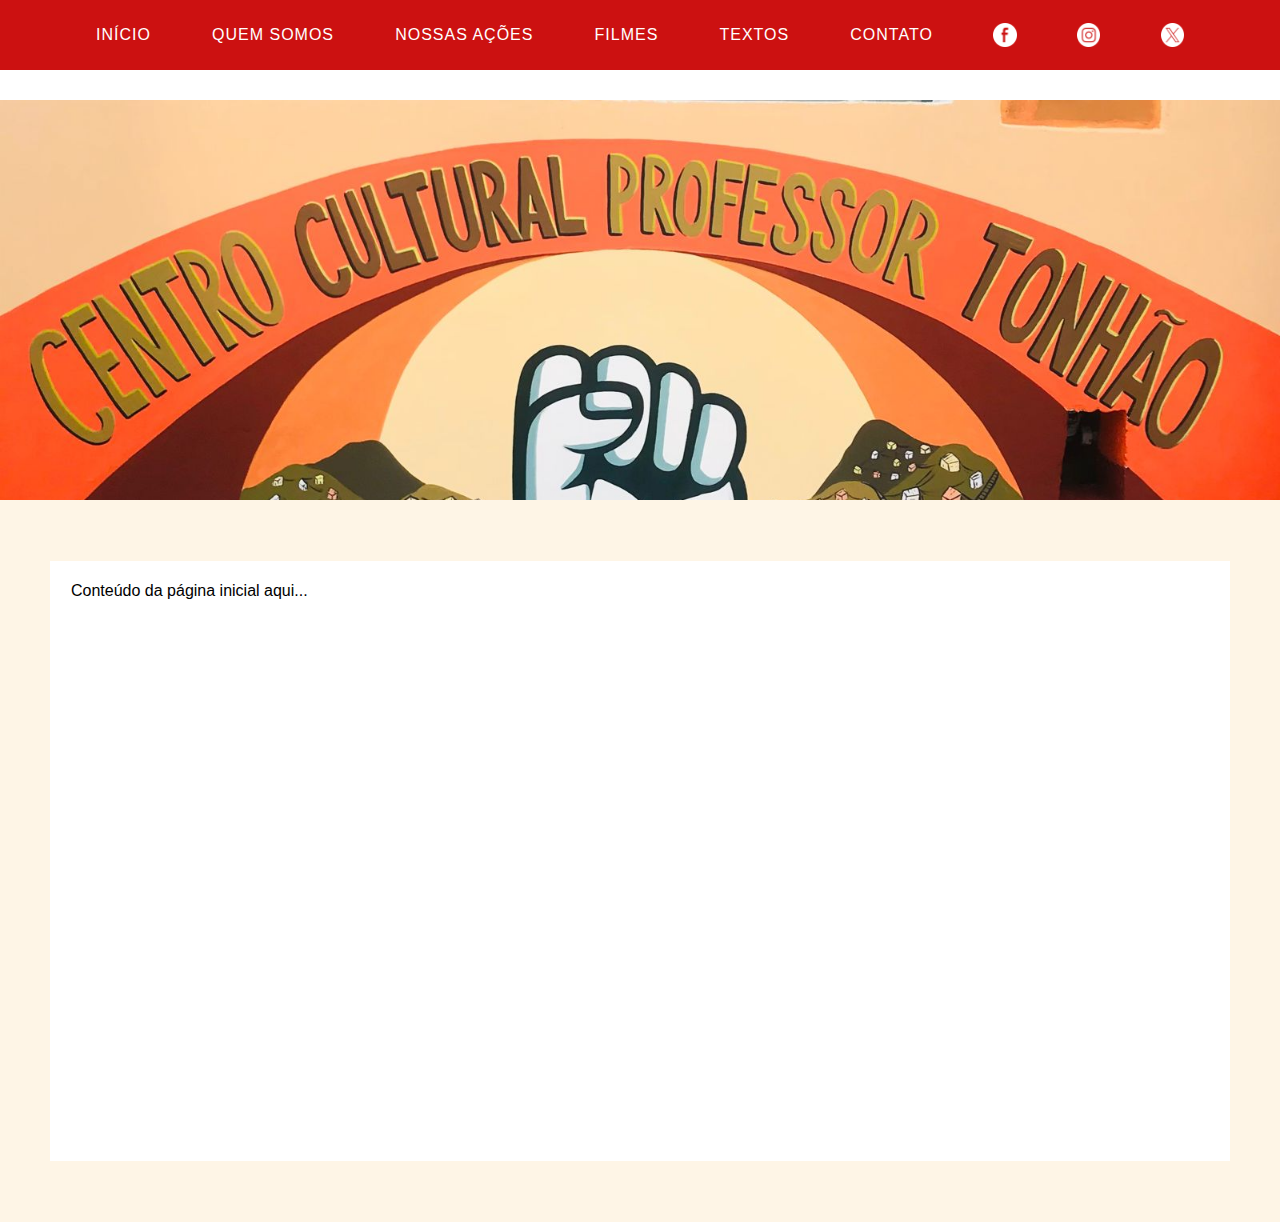
==== index.html @ 04b4cca9 "con" ====
<!DOCTYPE html>
<html lang="pt-br">

<head>
    <meta charset="UTF-8">
    <meta name="viewport" content="width=device-width, initial-scale=1.0">
    <title>C. C. Professor Tonhão</title>

    <link rel="stylesheet" type="text/css" href="./style.css">
</head>

<body>
    <header>

        <div class="caixa-menu">
            <div class="menu-grande">

                <nav class="intens-menu">
                    <a href="./index.html">Início</a>
                    <a href="./quem-somos.html">Quem somos</a>
                    <a href="./nossas-acoes.html">Nossas ações</a>
                    <a href="./filmes.html">Filmes</a>
                    <a href="./textos.html">Textos</a>
                    <a href="#">Contato</a>
                </nav>

                <div class="redes-sociais">
                    <a href="#">
                        <img src="./face.png">
                    </a>
                    <a href="#">
                        <img src="./insta.png">
                    </a>
                    <a href="#">
                        <img src="./twitter.png">
                    </a>
                </div>

                <div class="menu-pequeno">

                    <div class="dropdown">
                        <button class="dropbtn">Dropdown</button>
                        <div class="dropdown-content">
                        <a href="#">Link 1</a>
                        <a href="#">Link 2</a>
                        <a href="#">Link 3</a>
                        </div>
                    </div>

                </div>

            </div>
        </div>

        <div class="logo-e-descricao">
        </div>

    </header>

    <section class="main-section">
        <div class="container-pag-inicio">
            Conteúdo da página inicial aqui...
        </div>
    </section>
</body>

</html>
---- style.css ----
*{
    margin: 0px;
    padding: 0px;
    box-sizing: border-box;
}

html{
    scroll-behavior: smooth;
}

body{
    font-family: Arial, Helvetica, sans-serif;
}


/* Formatação do menu */
header .caixa-menu{
    background-color: #CC1111;
    width: 100%;
    height: 70px;
    display: flex;
    align-items: center;
    position: fixed;
    top: 0px;
}

header .caixa-menu .menu-grande{
    display: flex;
    width: 85%;
    margin: 0 auto;
    display: flex;
    justify-content: space-between;
}

header .caixa-menu .menu-grande nav{
    display: flex;
    width: 100%;
    align-items: center;
    justify-content: space-between;
}
header .caixa-menu .menu-grande nav a{
    text-decoration: none;
    color: #ffffff;
    text-transform: uppercase;
    letter-spacing: 1px;
}

header .caixa-menu .menu-grande .redes-sociais{
    display: flex;
    width: 30%;
    align-items: center;
    justify-content:end;
}
header .caixa-menu .menu-grande .redes-sociais a{
    text-decoration: none;
    display: flex;
    margin: 0px;
    padding: 0px;
    justify-content: end;
}
header .caixa-menu .menu-grande .redes-sociais a img{
    width: 28%;
}

@media screen and (min-width: 600px){
    header .caixa-menu .menu-grande .menu-pequeno{
        display: none;
    }
}

@media screen and (max-width: 600px){
    header .caixa-menu{
        width: 100%;
    }

    header .caixa-menu .menu-grande{
        width: 100%;
    }

    header .caixa-menu .menu-grande nav{
        display: none;
    }

    header .caixa-menu .menu-grande .redes-sociais{
        display: none;
    }

    .main-section{
        width: auto;
    }

    .main-section .container-pag-inicio{
        width: auto;
        height: auto;
    }
}


/* Formatação do menu mobile */
.dropbtn {
    background-color: #4CAF50;
    color: white;
    padding: 16px;
    font-size: 16px;
    border: none;
    cursor: pointer;
}
  
.dropdown {
    position: relative;
    display: inline-block;
}
  
.dropdown-content {
    display: none;
    position: absolute;
    background-color: #f9f9f9;
    min-width: 160px;
    box-shadow: 0px 8px 16px 0px rgba(0,0,0,0.2);
    z-index: 1;
}
  
.dropdown-content a {
    color: black;
    padding: 12px 16px;
    text-decoration: none;
    display: block;
}
  
.dropdown-content a:hover {background-color: #f1f1f1}
  
  .dropdown:hover .dropdown-content {
    display: block;
}
  
.dropdown:hover .dropbtn {
    background-color: #3e8e41;
}






header .logo-e-descricao{
    height: 400px;
    margin-top: 100px;
    background-color: #CC1111;

    background-image: url(./banner_tonhao.jpeg);
    background-position: top;
    background-repeat: no-repeat;
    background-size: cover;

    animation-name: rolar;
    animation-duration: 30s;
    animation-iteration-count: infinite;
    animation-timing-function: linear;
    animation-fill-mode: forwards;
}
@keyframes rolar {
    to{background-position: bottom;}
}


.main-section{
    width: auto;
    margin: 0px auto 0px;
    border: solid 1px transparent;
}
.main-section .container-pag-inicio{
    width: 1180px;
    margin: 60px auto;
    padding: 20px;
    background-color: #ffffff;
    border: solid 1px #ffffff8a;

    height: 600px;
}





#site-map{
    text-align: center;
    margin: 30px auto 40px;
}


/* Formatação da página de lista de cineastras */
.main-section{
    background-color: rgba(253, 223, 171, .3);
    width: auto;
}

.main-section .container-cineastra{
    max-width: 1180px;
    margin: 0 auto;
    margin-bottom: 20px;
}

.main-section .container-cineastra .cineastra{
    display: flex;
    border-bottom: solid 1px #000000;
    padding: 20px;
}

.main-section .container-cineastra .cineastra .foto-cineastra{
    width: 45%;
}

.main-section .container-cineastra .cineastra .foto-cineastra img{
    width: 100%;
}

.main-section .container-cineastra .cineastra .nome-cineastra{
    padding: 0px 0px 0px 30px;
}

.main-section .container-cineastra .cineastra .nome-cineastra h1{
    font-size: 40px;
    margin-bottom: 20px;
    font-weight: 900;
    letter-spacing: -1px;
}

.main-section .container-cineastra .cineastra .nome-cineastra p{
    font-size: 24px;
}

.main-section .container-cineastra .cineastra .nome-cineastra a{
    display: inline-block;
    text-decoration: none;
    color: #000000;
    padding: 10px 10px;
    margin: 10px 0px;
    background-color: orange;
}



/* Formatação da página do cineastras */
.main-section-cineastra{
    background-color: rgba(165, 42, 42, 0.021);
    width: auto;
    margin: 50px auto;
    height: auto;
    padding: 20px;
}

.main-section-cineastra .container-filmes{
    max-width: 1180px;
    margin: 0 auto;
    display: flex;
    flex-wrap: wrap;
}

.main-section-cineastra .container-filmes a{
    border-bottom: solid 1px black;
    display: block;
    text-decoration: none;
    color: #000000;
    flex-basis: 23%;
    margin: 20px auto;
    padding-bottom: 20px;
}

.main-section-cineastra .container-filmes a .filme img{
    width: 100%;
    height: 280px;
    object-fit: cover;
    object-position: center;
    border-radius: 20px;
}

.main-section-cineastra .container-filmes a .filme img:hover{
    filter: sepia(50%);
}

.main-section-cineastra .container-filmes a .filme h2{
    font-weight: 900;
    letter-spacing: -1px;
    text-align: center;
    margin-top: 10px;
}


/* Configuração do botão voltar pra lista de cineastras */
#myBtn {
   display: none;
   position: fixed;
   bottom: 20px;
   right: 45%;
   z-index: 99;
   font-size: 18px;
   border: none;
   outline: none;
   background-color: rgba(254, 66, 18, 1);
   color: white;
   cursor: pointer;
   padding: 15px;
   border-radius: 4px;
}
  
#myBtn:hover {
   background-color: #555;
}
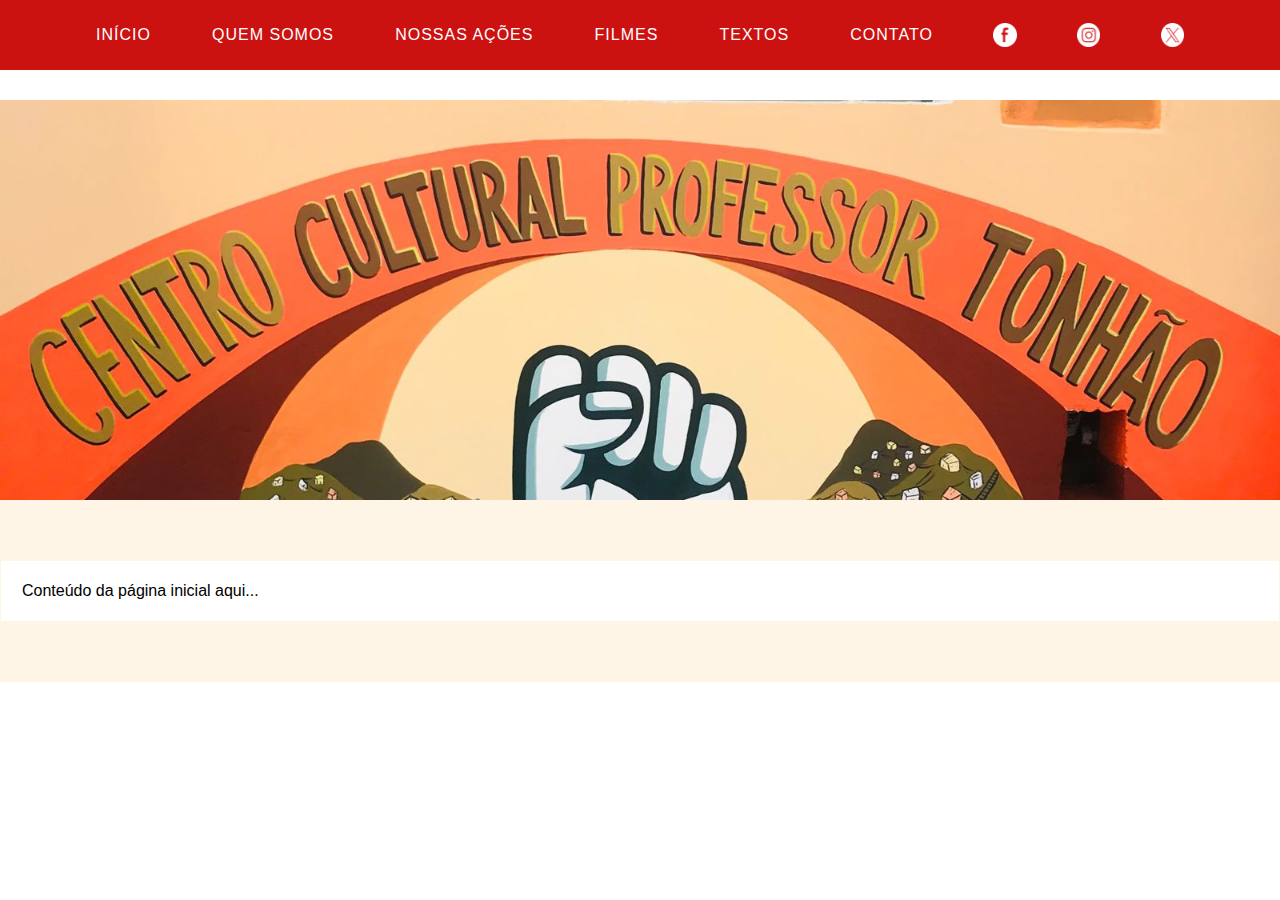
==== commit ae8c02cd: "FixesMenu" ====
--- a/index.html
+++ b/index.html
@@ -7,6 +7,9 @@
     <title>C. C. Professor Tonhão</title>
 
     <link rel="stylesheet" type="text/css" href="./style.css">
+
+    <link href="https://fonts.googleapis.com/css2?family=Material+Symbols+Outlined" rel="stylesheet" />
+
 </head>
 
 <body>
@@ -39,7 +42,9 @@
                 <div class="menu-pequeno">
 
                     <div class="dropdown">
-                        <button class="dropbtn">Dropdown</button>
+                        <a class="dropbtn">
+                            <span class="material-symbols-outlined">widgets</span>
+                        </a>
                         <div class="dropdown-content">
                         <a href="#">Link 1</a>
                         <a href="#">Link 2</a>
--- a/style.css
+++ b/style.css
@@ -12,6 +12,10 @@
     font-family: Arial, Helvetica, sans-serif;
 }
 
+.material-symbols-outlined {
+  font-variation-settings:'FILL' 0, 'wght' 400, 'GRAD' 0, 'opsz' 24;
+}
+
 
 /* Formatação do menu */
 header .caixa-menu{
@@ -62,6 +66,10 @@
     width: 28%;
 }
 
+header .caixa-menu .menu-grande .menu-pequeno{
+    width: 100%;
+}
+
 @media screen and (min-width: 600px){
     header .caixa-menu .menu-grande .menu-pequeno{
         display: none;
@@ -90,15 +98,16 @@
     }
 
     .main-section .container-pag-inicio{
-        width: auto;
-        height: auto;
+        width: 100%;
     }
 }
 
 
 /* Formatação do menu mobile */
 .dropbtn {
-    background-color: #4CAF50;
+    display: block;
+    text-align: center;
+    background-color: #CC1111;
     color: white;
     padding: 16px;
     font-size: 16px;
@@ -107,22 +116,25 @@
 }
   
 .dropdown {
-    position: relative;
-    display: inline-block;
+    position: ;
+    display: block;
+    margin: 0 auto;
+    width: 100%;
 }
   
 .dropdown-content {
     display: none;
     position: absolute;
+    left: 9%;
     background-color: #f9f9f9;
-    min-width: 160px;
+    min-width: 300px;
     box-shadow: 0px 8px 16px 0px rgba(0,0,0,0.2);
     z-index: 1;
 }
   
 .dropdown-content a {
     color: black;
-    padding: 12px 16px;
+    padding: 12px 100px;
     text-decoration: none;
     display: block;
 }
@@ -134,7 +146,7 @@
 }
   
 .dropdown:hover .dropbtn {
-    background-color: #3e8e41;
+    background-color: #cf1c1c;
 }
 
 
@@ -169,13 +181,13 @@
     border: solid 1px transparent;
 }
 .main-section .container-pag-inicio{
-    width: 1180px;
+    width: 100%;
     margin: 60px auto;
     padding: 20px;
     background-color: #ffffff;
     border: solid 1px #ffffff8a;
 
-    height: 600px;
+    height: auto;
 }
 
 
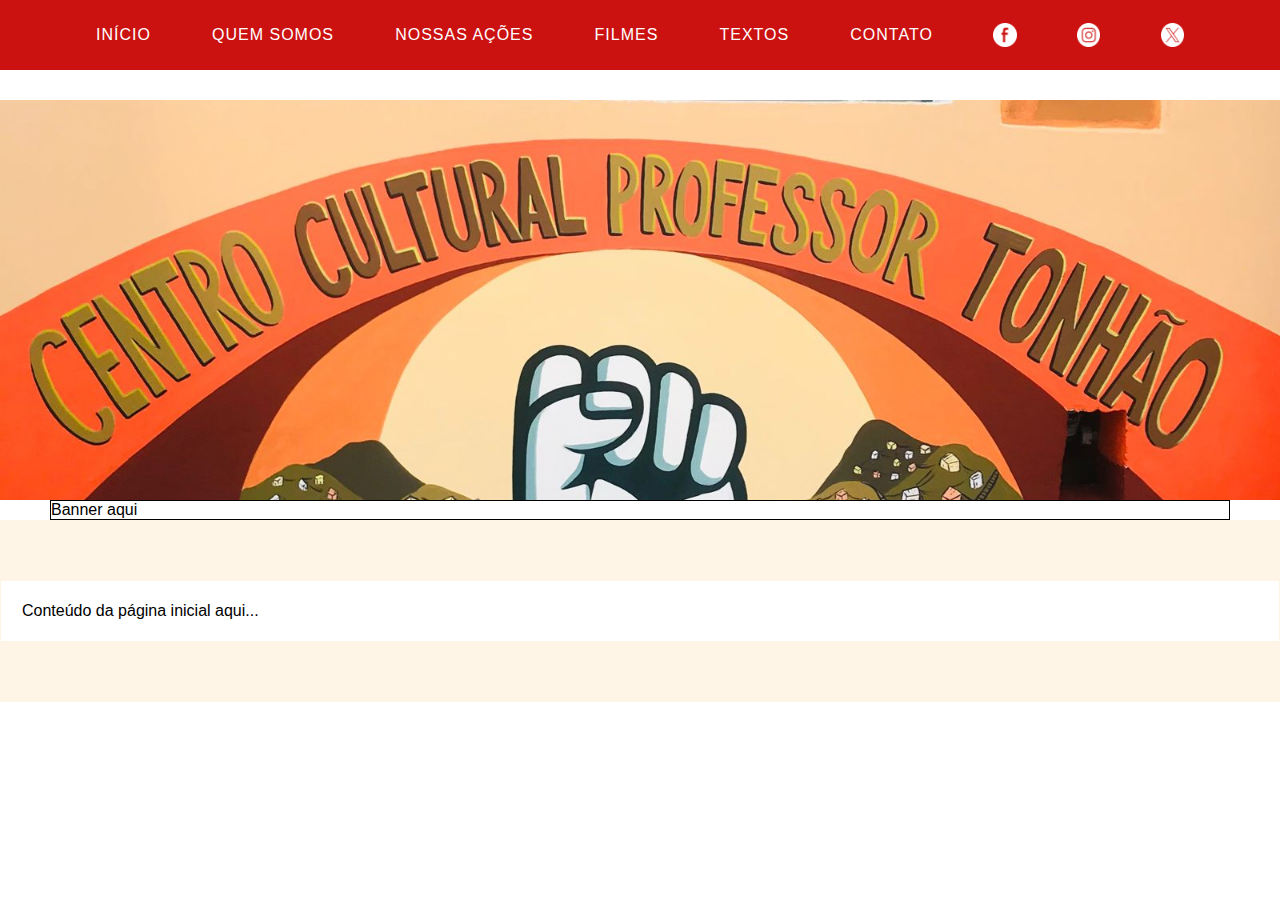
==== commit a2a583b9: "Continued" ====
--- a/index.html
+++ b/index.html
@@ -46,9 +46,12 @@
                             <span class="material-symbols-outlined">widgets</span>
                         </a>
                         <div class="dropdown-content">
-                        <a href="#">Link 1</a>
-                        <a href="#">Link 2</a>
-                        <a href="#">Link 3</a>
+                            <a href="./index.html">Início</a>
+                            <a href="./quem-somos.html">Quem somos</a>
+                            <a href="./nossas-acoes.html">Nossas ações</a>
+                            <a href="./filmes.html">Filmes</a>
+                            <a href="./textos.html">Textos</a>
+                            <a href="./contato.html">Contato</a>
                         </div>
                     </div>
 
@@ -57,10 +60,26 @@
             </div>
         </div>
 
+        <div class="redes-sociais-mob">
+            <a href="#">
+                <img src="./face.png">
+            </a>
+            <a href="#">
+                <img src="./insta.png">
+            </a>
+            <a href="#">
+                <img src="./twitter.png">
+            </a>
+        </div>
+
         <div class="logo-e-descricao">
         </div>
 
     </header>
+
+    <div class="banner-tonhao">
+        Banner aqui
+    </div>
 
     <section class="main-section">
         <div class="container-pag-inicio">
--- a/style.css
+++ b/style.css
@@ -66,6 +66,33 @@
     width: 28%;
 }
 
+
+
+.redes-sociais-mob{
+    display: flex;
+    margin: 23% auto -80px;
+    width: 200px;
+}
+.redes-sociais-mob a{
+    text-decoration: none;
+    display: block;
+    margin: 0px;
+    padding: 0px;
+}
+.redes-sociais-mob a img{
+    width: 70%;
+    filter:brightness(20%);
+}
+
+@media screen and (min-width:600px){
+    .redes-sociais-mob{
+        display: none;
+    }
+}
+
+
+
+
 header .caixa-menu .menu-grande .menu-pequeno{
     width: 100%;
 }
@@ -103,7 +130,10 @@
 }
 
 
-/* Formatação do menu mobile */
+
+
+
+/* FORMATAÇÃO DO MENU MOBILE */
 .dropbtn {
     display: block;
     text-align: center;
@@ -126,6 +156,7 @@
     display: none;
     position: absolute;
     left: 9%;
+    top: 110%;
     background-color: #f9f9f9;
     min-width: 300px;
     box-shadow: 0px 8px 16px 0px rgba(0,0,0,0.2);
@@ -134,9 +165,11 @@
   
 .dropdown-content a {
     color: black;
-    padding: 12px 100px;
-    text-decoration: none;
-    display: block;
+    padding: 12px 80px;
+    text-decoration: none;
+    display: block;
+    text-transform: uppercase;
+    border-bottom: 1px solid #CC1111;
 }
   
 .dropdown-content a:hover {background-color: #f1f1f1}
@@ -148,7 +181,6 @@
 .dropdown:hover .dropbtn {
     background-color: #cf1c1c;
 }
-
 
 
 
@@ -175,6 +207,17 @@
 }
 
 
+
+
+
+/* FORMATAÇÃO DO BANNER PRINCIPAL */
+.banner-tonhao{
+    width: 1180px;
+    margin: 0 auto;
+    border: solid 1px black;
+}
+
+
 .main-section{
     width: auto;
     margin: 0px auto 0px;
@@ -200,7 +243,11 @@
 }
 
 
-/* Formatação da página de lista de cineastras */
+
+
+
+
+/* FORMATAÇÃO DA PÁGINA CINEASTRAS */
 .main-section{
     background-color: rgba(253, 223, 171, .3);
     width: auto;
@@ -252,7 +299,9 @@
 
 
 
-/* Formatação da página do cineastras */
+
+
+/* FORMATAÇÃO DA PÁGINA DO CINEASTRA */
 .main-section-cineastra{
     background-color: rgba(165, 42, 42, 0.021);
     width: auto;
@@ -298,7 +347,10 @@
 }
 
 
-/* Configuração do botão voltar pra lista de cineastras */
+
+
+
+/* CONFIGURAÇÃO DO BOTÃO VOLTAR PARA LISTA DE CINEASTRAS */
 #myBtn {
    display: none;
    position: fixed;
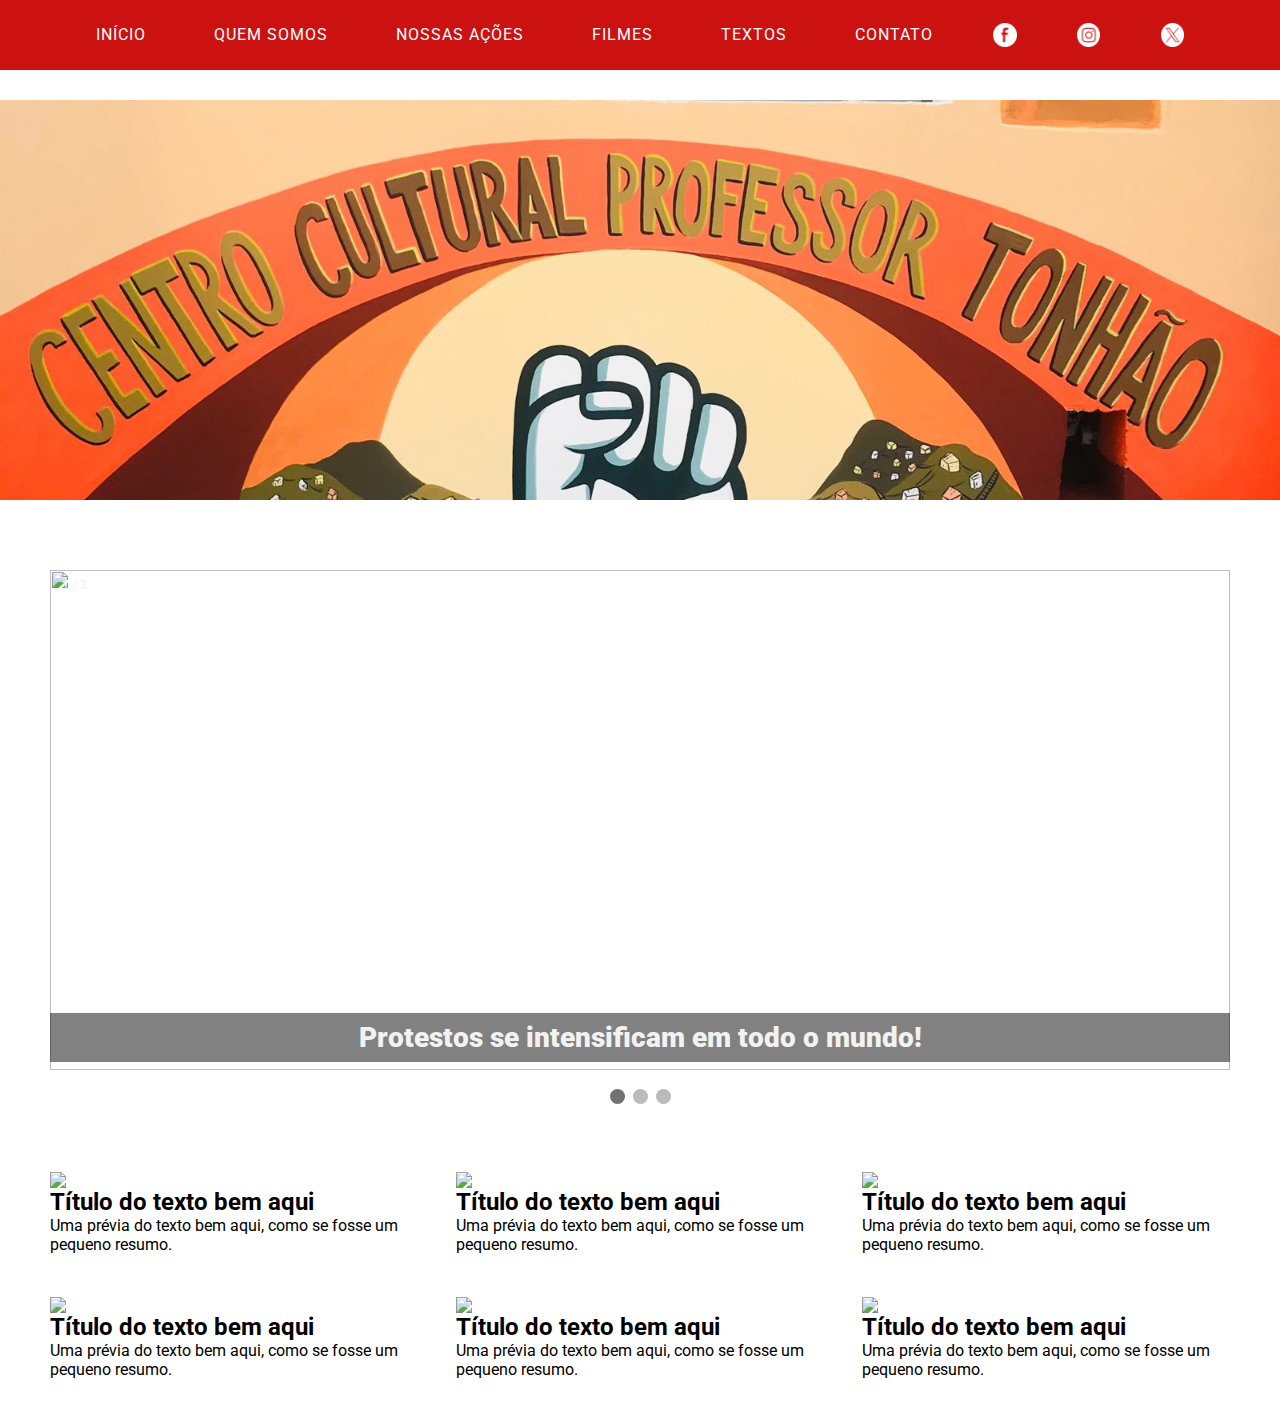
==== commit 075964f4: "MoreAdd" ====
--- a/index.html
+++ b/index.html
@@ -7,6 +7,10 @@
     <title>C. C. Professor Tonhão</title>
 
     <link rel="stylesheet" type="text/css" href="./style.css">
+
+    <link rel="preconnect" href="https://fonts.googleapis.com">
+    <link rel="preconnect" href="https://fonts.gstatic.com" crossorigin>
+    <link href="https://fonts.googleapis.com/css2?family=Roboto:ital,wght@0,100;0,300;0,400;0,500;0,700;0,900;1,100;1,300;1,400;1,500;1,700;1,900&display=swap" rel="stylesheet">
 
     <link href="https://fonts.googleapis.com/css2?family=Material+Symbols+Outlined" rel="stylesheet" />
 
@@ -77,13 +81,91 @@
 
     </header>
 
+
+
     <div class="banner-tonhao">
-        Banner aqui
+
+        <div class="slideshow-container">
+
+            <div class="mySlides fade">
+                <div class="numbertext">1 / 3</div>
+                <img src="https://f.i.uol.com.br/fotografia/2016/03/12/594821-970x600-1.jpeg" style="width:100%; height: 500px; object-fit: cover;">
+                <div class="text">Protestos se intensificam em todo o mundo!</div>
+            </div>
+
+            <div class="mySlides fade">
+                <div class="numbertext">2 / 3</div>
+                <img src="https://www.cartacapital.com.br/wp-content/uploads/2022/09/afp.png" style="width:100%; height: 500px; object-fit: cover;">
+                <div class="text">Extrema direita avança nas eleições pelo mundo.</div>
+            </div>
+
+            <div class="mySlides fade">
+                <div class="numbertext">3 / 3</div>
+                <img src="https://imagens.ebc.com.br/0cIsFXlId37ORVW1SCEo3JXZ_-U=/1170x700/smart/https://agenciabrasil.ebc.com.br/sites/default/files/thumbnails/image/53511981280_0bc28a0942_o.jpg" style="width:100%; height: 500px; object-fit: cover;">
+                <div class="text">Mais uma vez esperanças são desperdiçadas nas eleições.</div>
+            </div>
+
+        </div>
+        <br>
+
+        <div style="text-align:center">
+            <span class="dot"></span> 
+            <span class="dot"></span> 
+            <span class="dot"></span> 
+        </div>
+
+        <script src="./banner.js"></script>
+
     </div>
+
 
     <section class="main-section">
         <div class="container-pag-inicio">
-            Conteúdo da página inicial aqui...
+            
+            <div class="miniatura" id="miniatura-1">
+                <img src="https://i.pinimg.com/564x/c0/b2/1b/c0b21bec46426c8a1ab262c1dafa46ee.jpg">
+
+                <h2>Título do texto bem aqui</h2>
+                <p>Uma prévia do texto bem aqui, como se fosse um pequeno resumo.</p>
+            </div>
+
+            <div class="miniatura margem-mini" id="miniatura-2">
+                <img src="https://i.pinimg.com/564x/c0/b2/1b/c0b21bec46426c8a1ab262c1dafa46ee.jpg">
+
+                <h2>Título do texto bem aqui</h2>
+                <p>Uma prévia do texto bem aqui, como se fosse um pequeno resumo.</p>
+            </div>
+
+            <div class="miniatura" id="miniatura-3">
+                <img src="https://i.pinimg.com/564x/c0/b2/1b/c0b21bec46426c8a1ab262c1dafa46ee.jpg">
+
+                <h2>Título do texto bem aqui</h2>
+                <p>Uma prévia do texto bem aqui, como se fosse um pequeno resumo.</p>
+            </div>
+
+            <!------------------------------------------------->
+
+            <div class="miniatura" id="miniatura-4">
+                <img src="https://i.pinimg.com/564x/c0/b2/1b/c0b21bec46426c8a1ab262c1dafa46ee.jpg">
+
+                <h2>Título do texto bem aqui</h2>
+                <p>Uma prévia do texto bem aqui, como se fosse um pequeno resumo.</p>
+            </div>
+
+            <div class="miniatura margem-mini" id="miniatura-5">
+                <img src="https://i.pinimg.com/564x/c0/b2/1b/c0b21bec46426c8a1ab262c1dafa46ee.jpg">
+
+                <h2>Título do texto bem aqui</h2>
+                <p>Uma prévia do texto bem aqui, como se fosse um pequeno resumo.</p>
+            </div>
+
+            <div class="miniatura" id="miniatura-6">
+                <img src="https://i.pinimg.com/564x/c0/b2/1b/c0b21bec46426c8a1ab262c1dafa46ee.jpg">
+
+                <h2>Título do texto bem aqui</h2>
+                <p>Uma prévia do texto bem aqui, como se fosse um pequeno resumo.</p>
+            </div>
+
         </div>
     </section>
 </body>
--- a/style.css
+++ b/style.css
@@ -9,7 +9,7 @@
 }
 
 body{
-    font-family: Arial, Helvetica, sans-serif;
+    font-family: 'Roboto', sans-serif;
 }
 
 .material-symbols-outlined {
@@ -26,6 +26,8 @@
     align-items: center;
     position: fixed;
     top: 0px;
+
+    z-index: 1;
 }
 
 header .caixa-menu .menu-grande{
@@ -213,25 +215,101 @@
 /* FORMATAÇÃO DO BANNER PRINCIPAL */
 .banner-tonhao{
     width: 1180px;
-    margin: 0 auto;
-    border: solid 1px black;
-}
-
-
+    margin: 70px auto 0px;
+}
+
+.mySlides {display: none;}
+img {vertical-align: middle;}
+
+/* Slideshow container */
+.slideshow-container {
+  width: 100%;
+  position: relative;
+  margin: auto;
+}
+
+/* Caption text */
+.text {
+  color: #f2f2f2;
+  font-size: 28px;
+  font-weight: 900;
+  background-color: rgba(0, 0, 0, 0.493);
+  padding: 8px 12px;
+  position: absolute;
+  bottom: 8px;
+  width: 100%;
+  text-align: center;
+}
+
+/* Number text (1/3 etc) */
+.numbertext {
+  color: #f2f2f2;
+  font-size: 12px;
+  padding: 8px 12px;
+  position: absolute;
+  top: 0;
+}
+
+/* The dots/bullets/indicators */
+.dot {
+  height: 15px;
+  width: 15px;
+  margin: 0 2px;
+  background-color: #bbb;
+  border-radius: 50%;
+  display: inline-block;
+  transition: background-color 0.6s ease;
+}
+
+.active {
+  background-color: #717171;
+}
+
+/* Fading animation */
+.fade {
+  animation-name: fade;
+  animation-duration: 1.5s;
+}
+
+@keyframes fade {
+  from {opacity: .4} 
+  to {opacity: 1}
+}
+
+/* On smaller screens, decrease text size */
+@media only screen and (max-width: 300px) {
+  .text {font-size: 11px}
+}
+
+
+
+
+
+
+
+/* FORMATAÇÃO MAIN SECTION */
 .main-section{
     width: auto;
     margin: 0px auto 0px;
     border: solid 1px transparent;
 }
 .main-section .container-pag-inicio{
-    width: 100%;
-    margin: 60px auto;
-    padding: 20px;
-    background-color: #ffffff;
-    border: solid 1px #ffffff8a;
-
-    height: auto;
-}
+    display: flex;
+    flex-wrap: wrap;
+    width: 1180px;
+    margin: 60px auto 0px;
+}
+.main-section .container-pag-inicio .miniatura{
+    width: 366px;
+    margin-bottom: 24px;
+}
+.main-section .container-pag-inicio .miniatura img{
+    width: 100%;
+}
+.main-section .container-pag-inicio .margem-mini{
+    margin: 0px 40px 40px;
+}
+
 
 
 
@@ -249,7 +327,6 @@
 
 /* FORMATAÇÃO DA PÁGINA CINEASTRAS */
 .main-section{
-    background-color: rgba(253, 223, 171, .3);
     width: auto;
 }
 
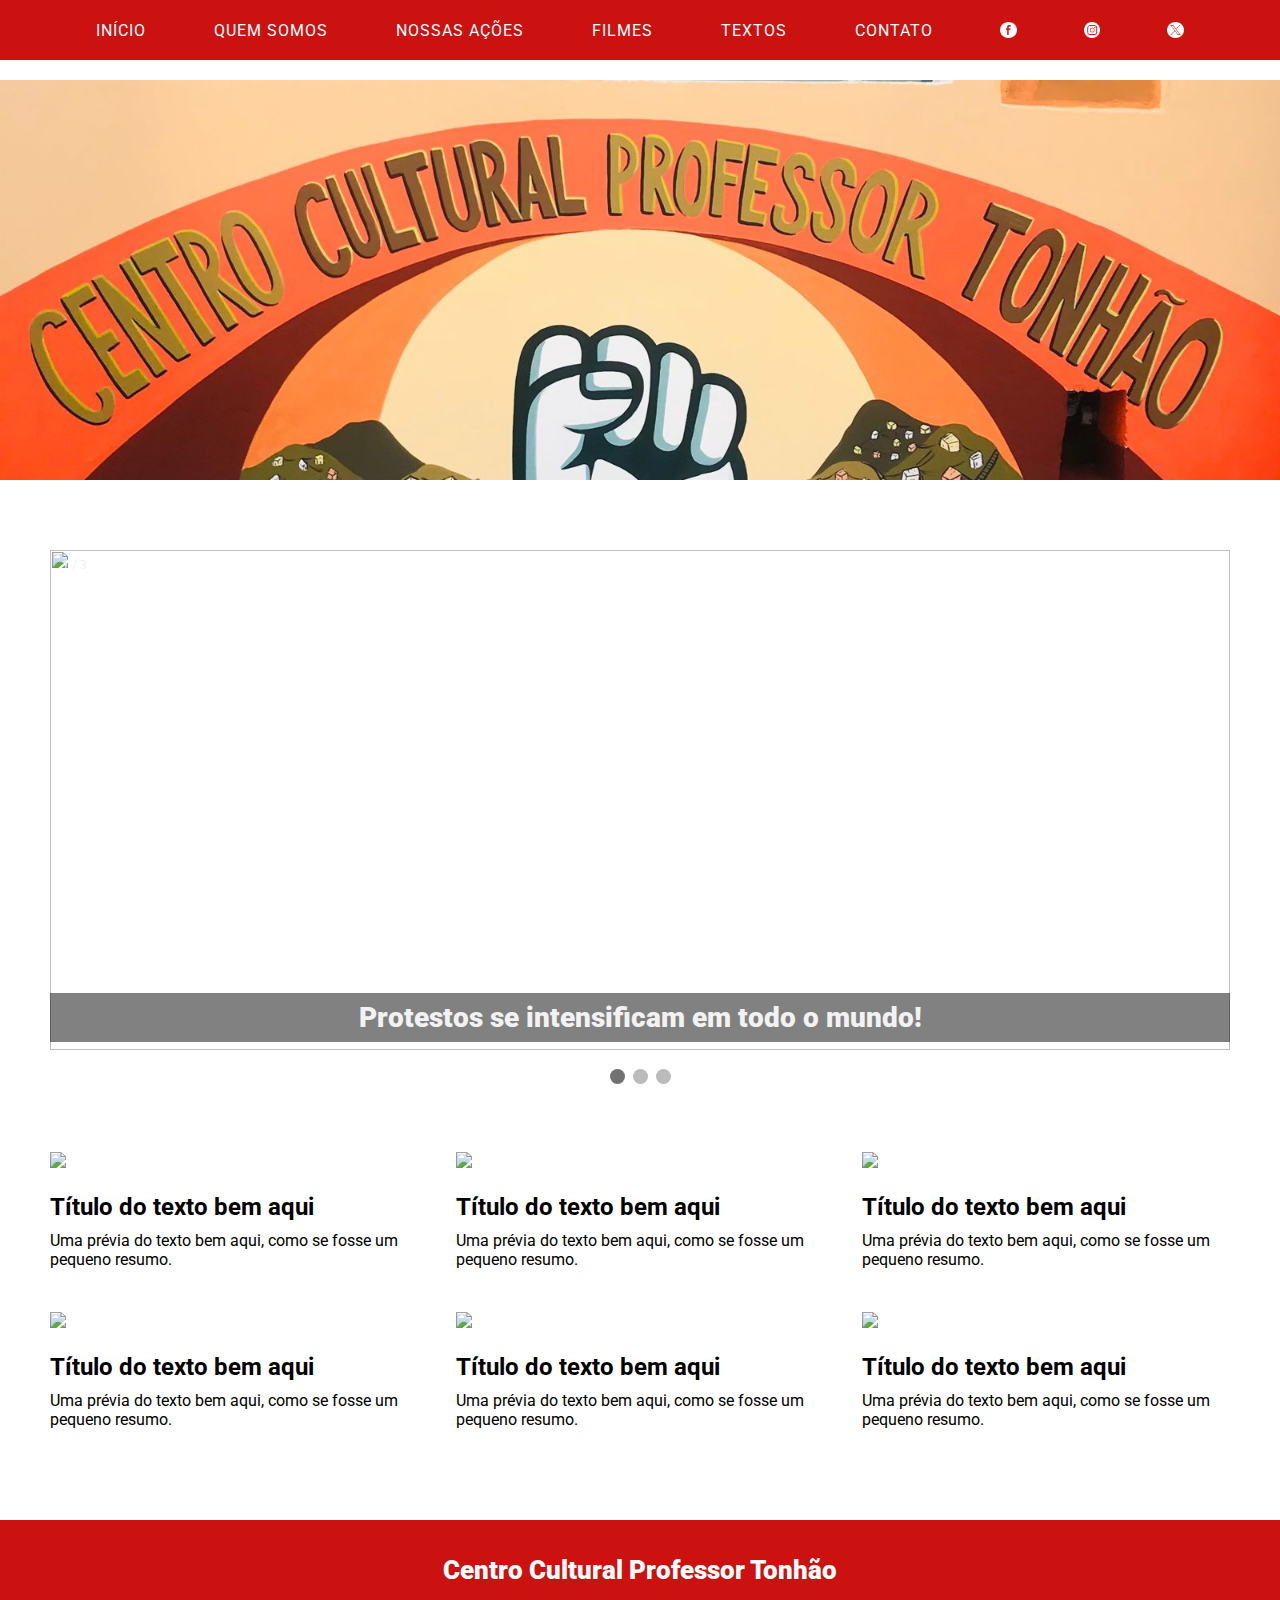
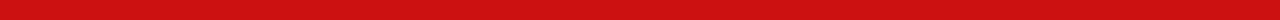
==== commit 2cb1033f: "NewDD" ====
--- a/index.html
+++ b/index.html
@@ -14,54 +14,22 @@
 
     <link href="https://fonts.googleapis.com/css2?family=Material+Symbols+Outlined" rel="stylesheet" />
 
+    <script src="https://ajax.googleapis.com/ajax/libs/jquery/3.4.1/jquery.min.js"></script>
+
+    <script>
+        $(function () {
+            $('#cx-footer').load("./footer.html");
+            $('#menu').load("./menu.html");
+        });
+    </script>
+
 </head>
 
 <body>
     <header>
 
-        <div class="caixa-menu">
-            <div class="menu-grande">
-
-                <nav class="intens-menu">
-                    <a href="./index.html">Início</a>
-                    <a href="./quem-somos.html">Quem somos</a>
-                    <a href="./nossas-acoes.html">Nossas ações</a>
-                    <a href="./filmes.html">Filmes</a>
-                    <a href="./textos.html">Textos</a>
-                    <a href="#">Contato</a>
-                </nav>
-
-                <div class="redes-sociais">
-                    <a href="#">
-                        <img src="./face.png">
-                    </a>
-                    <a href="#">
-                        <img src="./insta.png">
-                    </a>
-                    <a href="#">
-                        <img src="./twitter.png">
-                    </a>
-                </div>
-
-                <div class="menu-pequeno">
-
-                    <div class="dropdown">
-                        <a class="dropbtn">
-                            <span class="material-symbols-outlined">widgets</span>
-                        </a>
-                        <div class="dropdown-content">
-                            <a href="./index.html">Início</a>
-                            <a href="./quem-somos.html">Quem somos</a>
-                            <a href="./nossas-acoes.html">Nossas ações</a>
-                            <a href="./filmes.html">Filmes</a>
-                            <a href="./textos.html">Textos</a>
-                            <a href="./contato.html">Contato</a>
-                        </div>
-                    </div>
-
-                </div>
-
-            </div>
+        <div class="caixa-menu" id="menu">
+            
         </div>
 
         <div class="redes-sociais-mob">
@@ -123,51 +91,71 @@
         <div class="container-pag-inicio">
             
             <div class="miniatura" id="miniatura-1">
-                <img src="https://i.pinimg.com/564x/c0/b2/1b/c0b21bec46426c8a1ab262c1dafa46ee.jpg">
+                <a href="#">
+                    <img src="https://i.pinimg.com/564x/c0/b2/1b/c0b21bec46426c8a1ab262c1dafa46ee.jpg">
 
-                <h2>Título do texto bem aqui</h2>
-                <p>Uma prévia do texto bem aqui, como se fosse um pequeno resumo.</p>
+                    <h2>Título do texto bem aqui</h2>
+                    <p>Uma prévia do texto bem aqui, como se fosse um pequeno resumo.</p>
+                </a>
             </div>
 
             <div class="miniatura margem-mini" id="miniatura-2">
-                <img src="https://i.pinimg.com/564x/c0/b2/1b/c0b21bec46426c8a1ab262c1dafa46ee.jpg">
+                <a href="#">
+                    <img src="https://i.pinimg.com/564x/c0/b2/1b/c0b21bec46426c8a1ab262c1dafa46ee.jpg">
 
-                <h2>Título do texto bem aqui</h2>
-                <p>Uma prévia do texto bem aqui, como se fosse um pequeno resumo.</p>
+                    <h2>Título do texto bem aqui</h2>
+                    <p>Uma prévia do texto bem aqui, como se fosse um pequeno resumo.</p>
+                </a>
             </div>
 
             <div class="miniatura" id="miniatura-3">
-                <img src="https://i.pinimg.com/564x/c0/b2/1b/c0b21bec46426c8a1ab262c1dafa46ee.jpg">
+                <a href="#">
+                    <img src="https://i.pinimg.com/564x/c0/b2/1b/c0b21bec46426c8a1ab262c1dafa46ee.jpg">
 
-                <h2>Título do texto bem aqui</h2>
-                <p>Uma prévia do texto bem aqui, como se fosse um pequeno resumo.</p>
+                    <h2>Título do texto bem aqui</h2>
+                    <p>Uma prévia do texto bem aqui, como se fosse um pequeno resumo.</p>
+                </a>
             </div>
 
             <!------------------------------------------------->
 
             <div class="miniatura" id="miniatura-4">
-                <img src="https://i.pinimg.com/564x/c0/b2/1b/c0b21bec46426c8a1ab262c1dafa46ee.jpg">
+                <a href="#">
+                    <img src="https://i.pinimg.com/564x/c0/b2/1b/c0b21bec46426c8a1ab262c1dafa46ee.jpg">
 
-                <h2>Título do texto bem aqui</h2>
-                <p>Uma prévia do texto bem aqui, como se fosse um pequeno resumo.</p>
+                    <h2>Título do texto bem aqui</h2>
+                    <p>Uma prévia do texto bem aqui, como se fosse um pequeno resumo.</p>
+                </a>
             </div>
 
             <div class="miniatura margem-mini" id="miniatura-5">
-                <img src="https://i.pinimg.com/564x/c0/b2/1b/c0b21bec46426c8a1ab262c1dafa46ee.jpg">
+                <a href="#">
+                    <img src="https://i.pinimg.com/564x/c0/b2/1b/c0b21bec46426c8a1ab262c1dafa46ee.jpg">
 
-                <h2>Título do texto bem aqui</h2>
-                <p>Uma prévia do texto bem aqui, como se fosse um pequeno resumo.</p>
+                    <h2>Título do texto bem aqui</h2>
+                    <p>Uma prévia do texto bem aqui, como se fosse um pequeno resumo.</p>
+                </a>
             </div>
 
             <div class="miniatura" id="miniatura-6">
-                <img src="https://i.pinimg.com/564x/c0/b2/1b/c0b21bec46426c8a1ab262c1dafa46ee.jpg">
+                <a href="#">
+                    <img src="https://i.pinimg.com/564x/c0/b2/1b/c0b21bec46426c8a1ab262c1dafa46ee.jpg">
 
-                <h2>Título do texto bem aqui</h2>
-                <p>Uma prévia do texto bem aqui, como se fosse um pequeno resumo.</p>
+                    <h2>Título do texto bem aqui</h2>
+                    <p>Uma prévia do texto bem aqui, como se fosse um pequeno resumo.</p>
+                </a>
             </div>
 
         </div>
     </section>
+
+
+    <footer>
+        <div id="cx-footer">
+            
+        </div>
+    </footer>
+
 </body>
 
 </html>--- a/style.css
+++ b/style.css
@@ -21,7 +21,7 @@
 header .caixa-menu{
     background-color: #CC1111;
     width: 100%;
-    height: 70px;
+    height: 60px;
     display: flex;
     align-items: center;
     position: fixed;
@@ -65,7 +65,7 @@
     justify-content: end;
 }
 header .caixa-menu .menu-grande .redes-sociais a img{
-    width: 28%;
+    width: 20%;
 }
 
 
@@ -190,7 +190,7 @@
 
 header .logo-e-descricao{
     height: 400px;
-    margin-top: 100px;
+    margin-top: 80px;
     background-color: #CC1111;
 
     background-image: url(./banner_tonhao.jpeg);
@@ -301,11 +301,26 @@
 }
 .main-section .container-pag-inicio .miniatura{
     width: 366px;
-    margin-bottom: 24px;
+    margin-bottom: 40px;
 }
 .main-section .container-pag-inicio .miniatura img{
     width: 100%;
 }
+.main-section .container-pag-inicio .miniatura img:hover{
+    transform:scale(1.05);
+    transition: transform .3s;
+}
+.main-section .container-pag-inicio .miniatura h2{
+    margin-top: 25px;
+}
+.main-section .container-pag-inicio .miniatura p{
+    margin-top: 10px;
+}
+.main-section .container-pag-inicio .miniatura a{
+    text-decoration: none;
+    color: #000000;
+}
+
 .main-section .container-pag-inicio .margem-mini{
     margin: 0px 40px 40px;
 }
@@ -318,6 +333,28 @@
 #site-map{
     text-align: center;
     margin: 30px auto 40px;
+}
+
+
+
+
+
+
+/* FORMATAÇÃO DO RODA PÉ */
+footer{
+    margin-top: 50px;
+}
+footer #cx-footer{
+    background-color: #CC1111;
+    height: 100px;
+    display: flex;
+    justify-content: center;
+    align-items: center;
+}
+footer #cx-footer p{
+    font-size: 26px;
+    font-weight: 900;
+    color: #ffffff;
 }
 
 
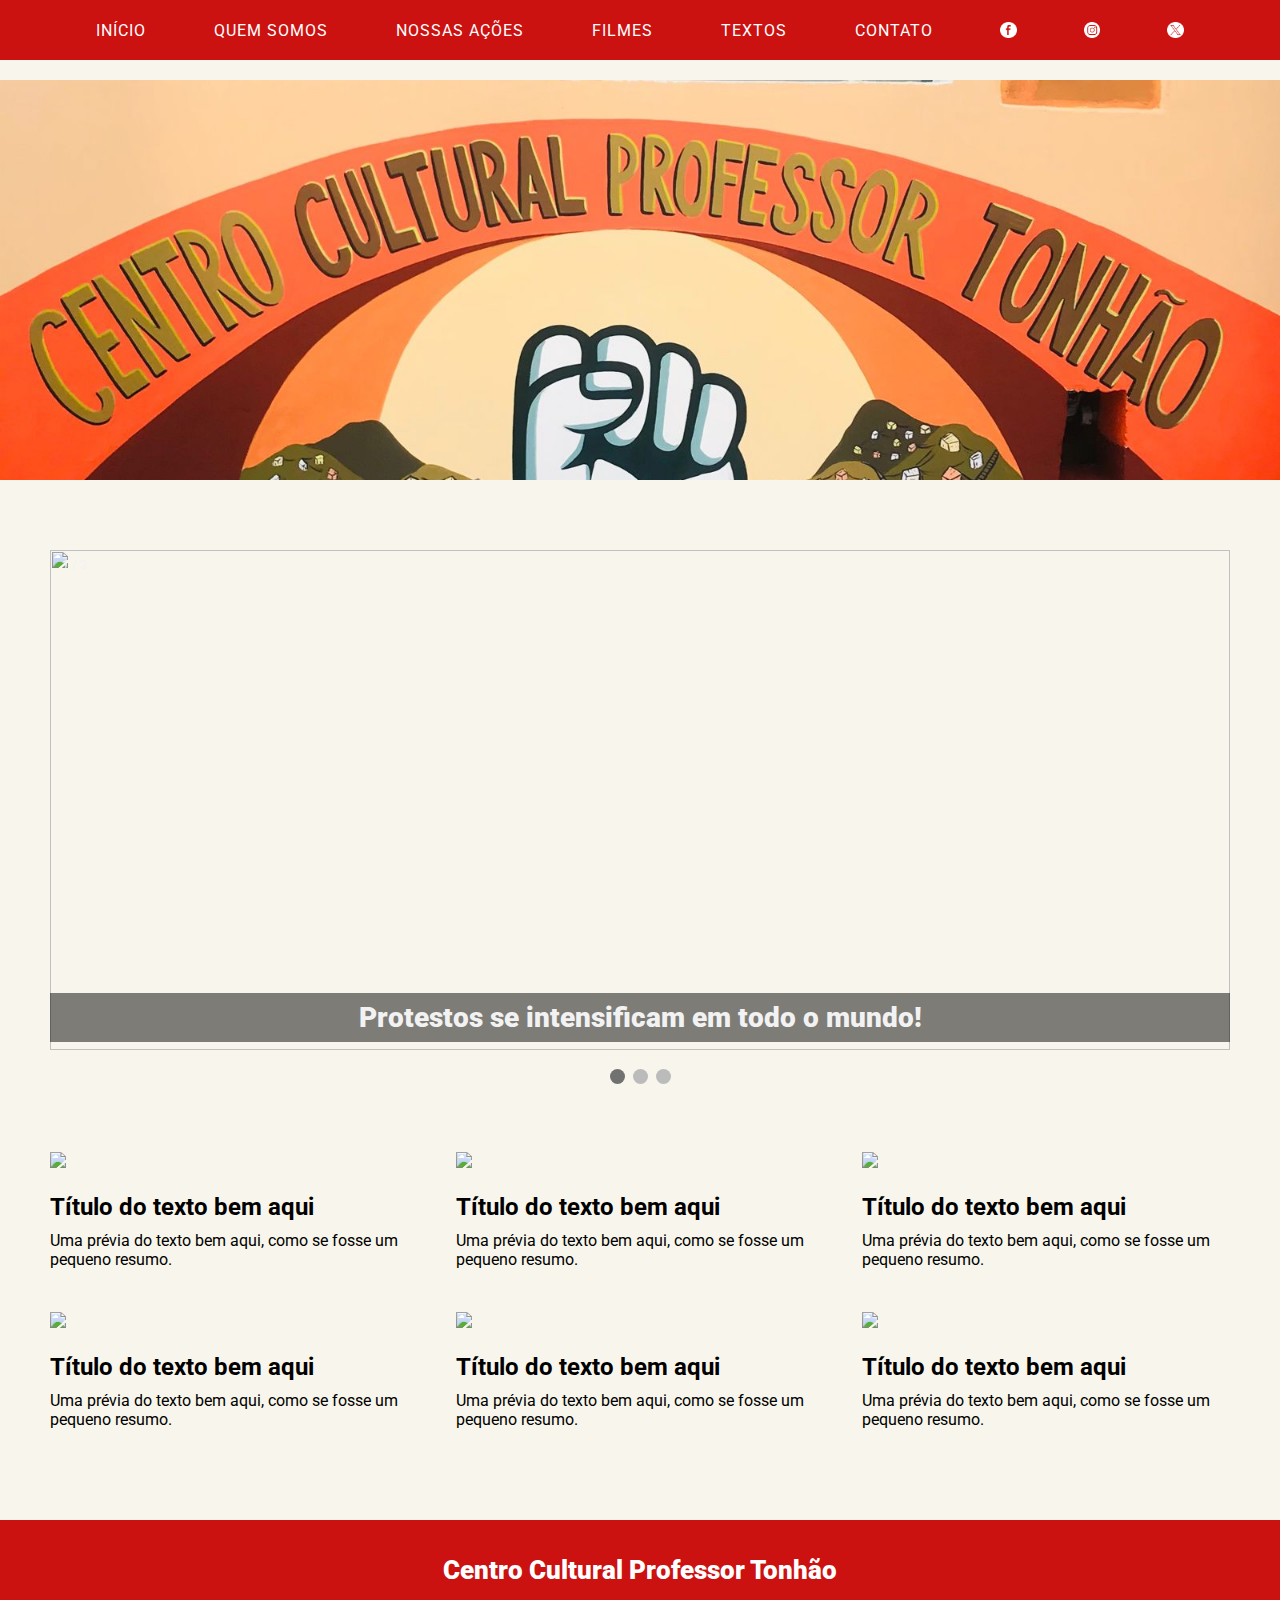
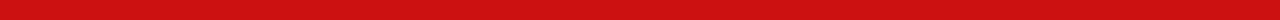
==== commit acbd9bbb: "SomeOtherFixes" ====
--- a/index.html
+++ b/index.html
@@ -2,11 +2,15 @@
 <html lang="pt-br">
 
 <head>
+    
     <meta charset="UTF-8">
     <meta name="viewport" content="width=device-width, initial-scale=1.0">
     <title>C. C. Professor Tonhão</title>
 
     <link rel="stylesheet" type="text/css" href="./style.css">
+
+    <link rel="stylesheet" type="text/css" href="./responsive.css">
+
 
     <link rel="preconnect" href="https://fonts.googleapis.com">
     <link rel="preconnect" href="https://fonts.gstatic.com" crossorigin>
@@ -57,19 +61,19 @@
 
             <div class="mySlides fade">
                 <div class="numbertext">1 / 3</div>
-                <img src="https://f.i.uol.com.br/fotografia/2016/03/12/594821-970x600-1.jpeg" style="width:100%; height: 500px; object-fit: cover;">
+                <img src="https://f.i.uol.com.br/fotografia/2016/03/12/594821-970x600-1.jpeg">
                 <div class="text">Protestos se intensificam em todo o mundo!</div>
             </div>
 
             <div class="mySlides fade">
                 <div class="numbertext">2 / 3</div>
-                <img src="https://www.cartacapital.com.br/wp-content/uploads/2022/09/afp.png" style="width:100%; height: 500px; object-fit: cover;">
+                <img src="https://www.cartacapital.com.br/wp-content/uploads/2022/09/afp.png">
                 <div class="text">Extrema direita avança nas eleições pelo mundo.</div>
             </div>
 
             <div class="mySlides fade">
                 <div class="numbertext">3 / 3</div>
-                <img src="https://imagens.ebc.com.br/0cIsFXlId37ORVW1SCEo3JXZ_-U=/1170x700/smart/https://agenciabrasil.ebc.com.br/sites/default/files/thumbnails/image/53511981280_0bc28a0942_o.jpg" style="width:100%; height: 500px; object-fit: cover;">
+                <img src="https://imagens.ebc.com.br/0cIsFXlId37ORVW1SCEo3JXZ_-U=/1170x700/smart/https://agenciabrasil.ebc.com.br/sites/default/files/thumbnails/image/53511981280_0bc28a0942_o.jpg">
                 <div class="text">Mais uma vez esperanças são desperdiçadas nas eleições.</div>
             </div>
 
--- a/style.css
+++ b/style.css
@@ -10,6 +10,7 @@
 
 body{
     font-family: 'Roboto', sans-serif;
+    background-color: #F8F6EC;
 }
 
 .material-symbols-outlined {
@@ -86,49 +87,8 @@
     filter:brightness(20%);
 }
 
-@media screen and (min-width:600px){
-    .redes-sociais-mob{
-        display: none;
-    }
-}
-
-
-
-
 header .caixa-menu .menu-grande .menu-pequeno{
     width: 100%;
-}
-
-@media screen and (min-width: 600px){
-    header .caixa-menu .menu-grande .menu-pequeno{
-        display: none;
-    }
-}
-
-@media screen and (max-width: 600px){
-    header .caixa-menu{
-        width: 100%;
-    }
-
-    header .caixa-menu .menu-grande{
-        width: 100%;
-    }
-
-    header .caixa-menu .menu-grande nav{
-        display: none;
-    }
-
-    header .caixa-menu .menu-grande .redes-sociais{
-        display: none;
-    }
-
-    .main-section{
-        width: auto;
-    }
-
-    .main-section .container-pag-inicio{
-        width: 100%;
-    }
 }
 
 
@@ -216,6 +176,13 @@
 .banner-tonhao{
     width: 1180px;
     margin: 70px auto 0px;
+}
+
+.banner-tonhao .slideshow-container .mySlides img{
+    width: 100%;
+    height: 500px;
+    object-fit: cover;
+    object-position: center;
 }
 
 .mySlides {display: none;}
@@ -371,16 +338,17 @@
     max-width: 1180px;
     margin: 0 auto;
     margin-bottom: 20px;
+
+    background-color: #ffffff;
 }
 
 .main-section .container-cineastra .cineastra{
     display: flex;
-    border-bottom: solid 1px #000000;
     padding: 20px;
 }
 
 .main-section .container-cineastra .cineastra .foto-cineastra{
-    width: 45%;
+    width: 35%;
 }
 
 .main-section .container-cineastra .cineastra .foto-cineastra img{
--- a/responsive.css
+++ b/responsive.css
@@ -0,0 +1,145 @@
+/* Formatação dos botões de redes sociais */
+@media screen and (min-width:600px){
+    .redes-sociais-mob{
+        display: none;
+    }
+}
+
+/* Formatação do MENU */
+@media screen and (min-width: 600px){
+    header .caixa-menu .menu-grande .menu-pequeno{
+        display: none;
+    }
+}
+
+@media screen and (max-width: 600px){
+    header .caixa-menu{
+        width: 100%;
+    }
+
+    header .caixa-menu .menu-grande{
+        width: 100%;
+    }
+
+    header .caixa-menu .menu-grande nav{
+        display: none;
+    }
+
+    header .caixa-menu .menu-grande .redes-sociais{
+        display: none;
+    }
+
+    .main-section{
+        width: auto;
+    }
+
+    .main-section .container-pag-inicio{
+        width: 100%;
+    }
+}
+
+
+
+/* Formatação redes sociais mob */
+@media screen and (max-width:600px){
+
+    .redes-sociais-mob{
+        display: flex;
+        margin: 20% auto -60px;
+    }
+    
+}
+
+
+
+/* Formatação do banner principal */
+@media screen and (max-width:600px){
+
+    header .logo-e-descricao{
+        height: 210px;
+        box-shadow: 1px 5px 5px black;
+    }
+
+}
+
+
+
+
+@media screen and (max-width:600px){
+    /* Formatação do banner principal */
+    .banner-tonhao{
+        width: auto;
+        margin-top: 10px;
+    }
+
+    .banner-tonhao .slideshow-container .mySlides img{
+        width: 100%;
+        height: 300px;
+        object-fit: cover;
+        object-position: center;
+    }
+
+
+    /* FORMATAÇÃO MAIN SECTION */
+    .main-section .container-pag-inicio{
+        display: block;
+        width: auto;
+        margin: 60px auto 0px;
+        padding: 0px 15px;
+    }
+    .main-section .container-pag-inicio .miniatura img:hover{
+        transform:scale(1);
+        transition: transform .3s;
+    }
+    .main-section .container-pag-inicio .miniatura{
+        width: 366px;
+        margin-bottom: 40px;
+    }
+    .main-section .container-pag-inicio .margem-mini{
+        margin: 0px 0px 40px;
+    }
+}
+
+
+
+/* Formatação da página de cineastras */
+@media screen and (max-width:600px){
+
+    .main-section .container-cineastra{
+        padding: 15px;
+    }
+    .main-section .container-cineastra .cineastra{
+        display: block;
+        padding: 0px;
+    }
+    .main-section .container-cineastra .cineastra .foto-cineastra{
+        width: 140px;
+        margin: 0 auto;
+    }
+    .main-section .container-cineastra .cineastra .nome-cineastra{
+        width: 100%;
+    }
+    .main-section .container-cineastra .cineastra .nome-cineastra h1{
+        text-align: center;
+    }
+    .main-section .container-cineastra .cineastra .nome-cineastra a{
+        display: block;
+        text-align: center;
+    }
+
+}
+
+
+
+/* Formatação da página de filmes */
+@media screen and (max-width:600px){
+
+    .main-section-cineastra .container-filmes{
+        max-width: auto;
+        display: block;
+    }
+    .main-section-cineastra .container-filmes a{
+        margin: 20px auto 50px;
+    }
+
+}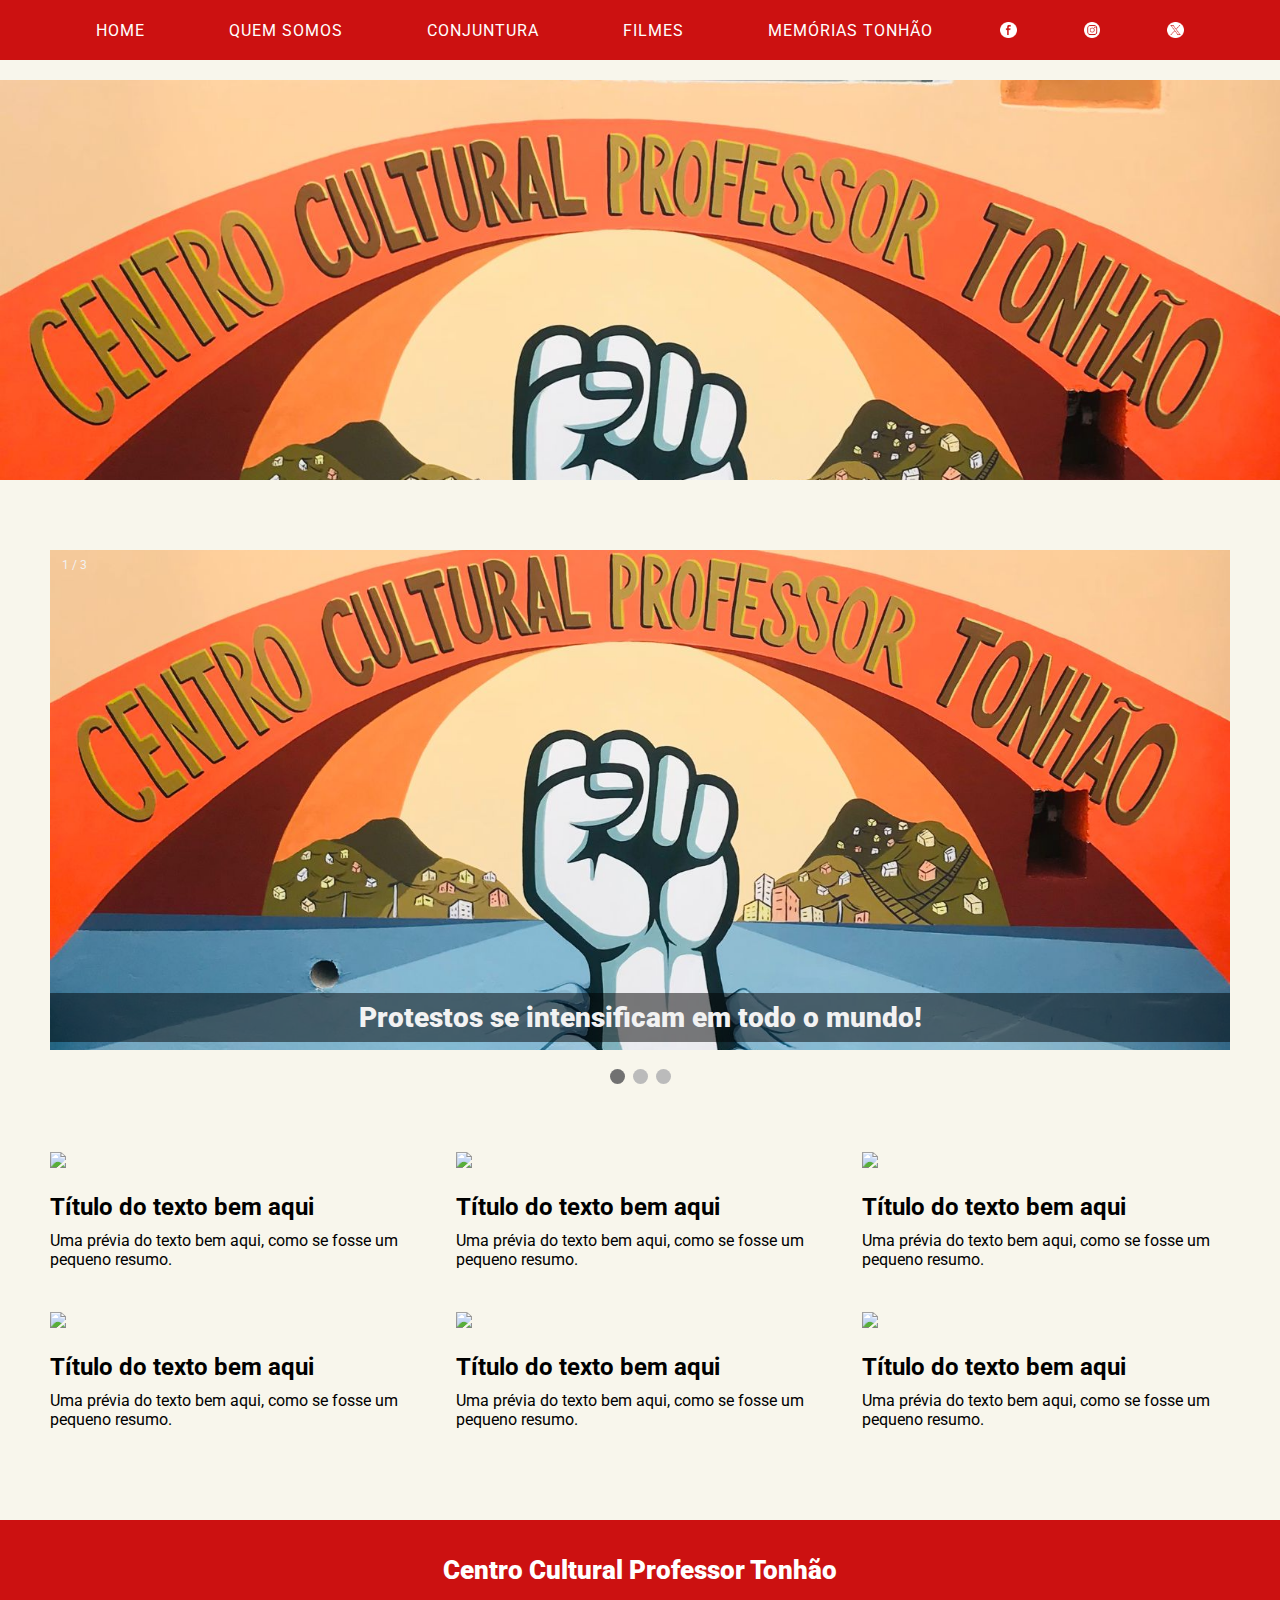
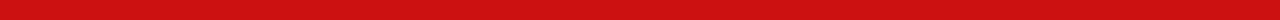
==== commit 4178831a: "troqueiImagem" ====
--- a/index.html
+++ b/index.html
@@ -61,7 +61,7 @@
 
             <div class="mySlides fade">
                 <div class="numbertext">1 / 3</div>
-                <img src="https://f.i.uol.com.br/fotografia/2016/03/12/594821-970x600-1.jpeg">
+                <img src="./banner_tonhao.jpeg">
                 <div class="text">Protestos se intensificam em todo o mundo!</div>
             </div>
 
--- a/style.css
+++ b/style.css
@@ -322,6 +322,30 @@
     font-size: 26px;
     font-weight: 900;
     color: #ffffff;
+}
+
+
+
+
+
+/* FORMATAÇÃO PÁGINA QUEM SOMOS*/
+.main-section{
+    width: auto;
+    margin: 0px auto 0px;
+    border: solid 1px transparent;
+}
+.main-section .container-pag-quemsomos{
+    display: block;
+    width: 1180px;
+    margin: 60px auto 0px;
+}
+.main-section .container-pag-quemsomos h1{
+    font-size: 48px;
+    text-align: center;
+}
+.main-section .container-pag-quemsomos p{
+    margin: 15px 0px 20px 0px;
+    font-size: 22px;
 }
 
 
--- a/responsive.css
+++ b/responsive.css
@@ -102,6 +102,26 @@
 
 
 
+
+
+/* FORMATAÇÃO QUEM SOMOS */
+@media screen and (max-width:600px){
+    .main-section .container-pag-quemsomos{
+        display: block;
+        width: auto;
+        margin: 60px auto 0px;
+        padding: 0px 15px;
+    }
+    .main-section .container-pag-quemsomos h1{
+        font-size: 28px;
+    }
+    .main-section .container-pag-quemsomos p{
+        font-size: 20px;
+    }
+}
+
+
+
 /* Formatação da página de cineastras */
 @media screen and (max-width:600px){
 
